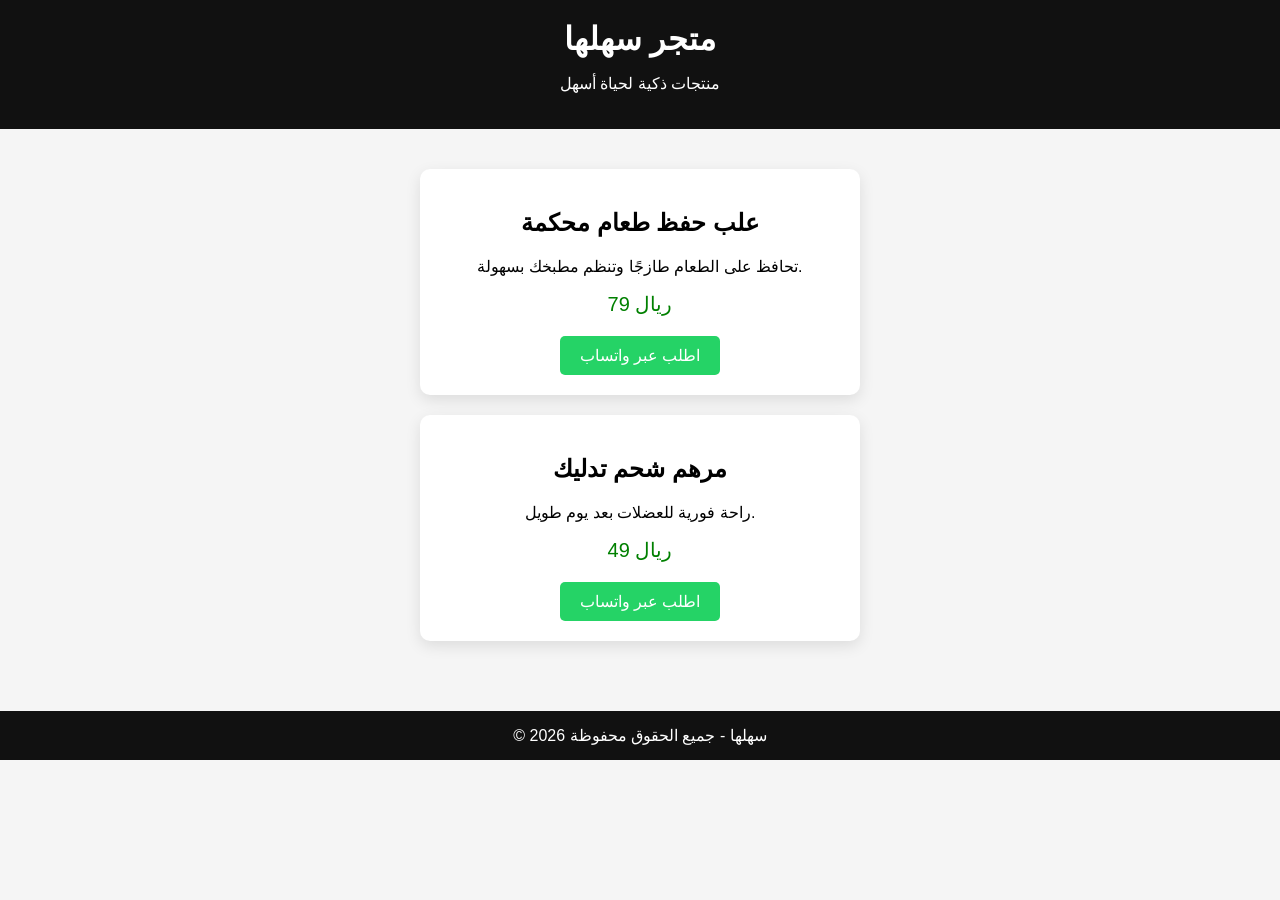
==== index.html @ 3c2faddb "Update and rename README.md to index.html" ====
<!DOCTYPE html>
<html lang="ar">
<head>
<meta charset="UTF-8">
<meta name="viewport" content="width=device-width, initial-scale=1.0">
<title>سهلها | متجر إلكتروني</title>
<style>
body {
font-family: Arial, sans-serif;
margin: 0;
background: #f5f5f5;
text-align: center;
}
header {
background: #111;
color: white;
padding: 20px;
}
h1 { margin: 0; }
.container {
padding: 20px;
}
.product {
background: white;
margin: 20px auto;
padding: 20px;
border-radius: 10px;
width: 90%;
max-width: 400px;
box-shadow: 0 5px 15px rgba(0,0,0,0.1);
}
.price {
font-size: 20px;
color: green;
margin: 10px 0;
}
.button {
display: inline-block;
background: #25D366;
color: white;
padding: 10px 20px;
border-radius: 5px;
text-decoration: none;
margin-top: 10px;
}
footer {
margin-top: 30px;
padding: 15px;
background: #111;
color: white;
}
</style>
</head>
<body>

<header>
<h1>متجر سهلها</h1>
<p>منتجات ذكية لحياة أسهل</p>
</header>

<div class="container">

<div class="product">
<h2>علب حفظ طعام محكمة</h2>
<p>تحافظ على الطعام طازجًا وتنظم مطبخك بسهولة.</p>
<div class="price">79 ريال</div>
<a class="button" href="https://wa.me/9665XXXXXXXX?text=أرغب%20بطلب%20علب%20حفظ%20الطعام">اطلب عبر واتساب</a>
</div>

<div class="product">
<h2>مرهم شحم تدليك</h2>
<p>راحة فورية للعضلات بعد يوم طويل.</p>
<div class="price">49 ريال</div>
<a class="button" href="https://wa.me/9665XXXXXXXX?text=أرغب%20بطلب%20مرهم%20شحم%20التدليك">اطلب عبر واتساب</a>
</div>

</div>

<footer>
© 2026 سهلها - جميع الحقوق محفوظة
</footer>

</body>
</html>
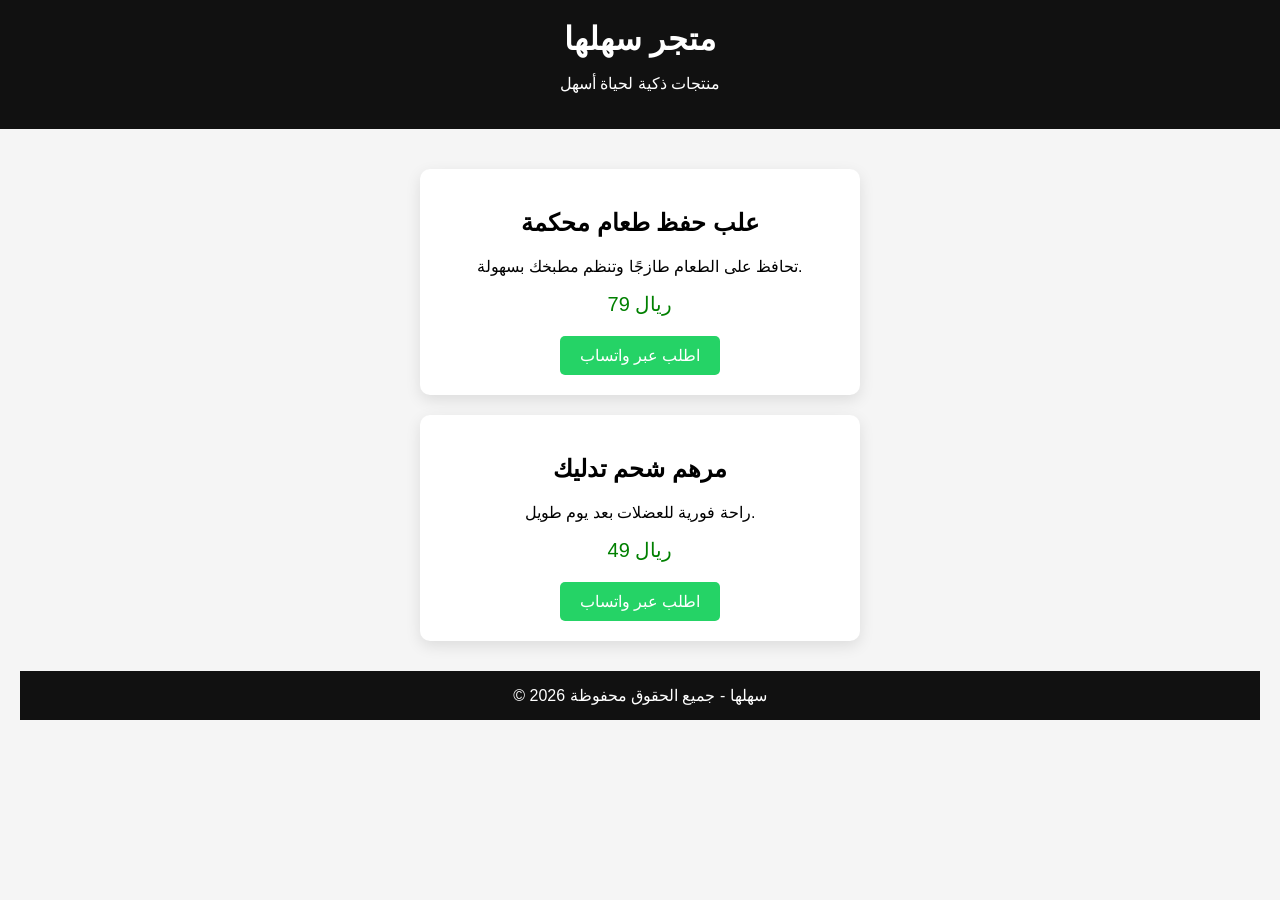
==== commit 51313812: "Update index.html" ====
--- a/index.html
+++ b/index.html
@@ -64,15 +64,15 @@
 <h2>علب حفظ طعام محكمة</h2>
 <p>تحافظ على الطعام طازجًا وتنظم مطبخك بسهولة.</p>
 <div class="price">79 ريال</div>
-<a class="button" href="https://wa.me/9665XXXXXXXX?text=أرغب%20بطلب%20علب%20حفظ%20الطعام">اطلب عبر واتساب</a>
+<a class="button" href="https://wa.me/966569531676XXXXXXX?text=أرغب%20بطلب%20علب%20حفظ%20الطعام">اطلب عبر واتساب</a>
 </div>
 
 <div class="product">
 <h2>مرهم شحم تدليك</h2>
 <p>راحة فورية للعضلات بعد يوم طويل.</p>
 <div class="price">49 ريال</div>
-<a class="button" href="https://wa.me/9665XXXXXXXX?text=أرغب%20بطلب%20مرهم%20شحم%20التدليك">اطلب عبر واتساب</a>
-</div>
+<a class="button" href="https://wa.me/966569531676XXXXXXXX?text=أرغب%20بطلب%20مرهم%20شحم%20التدليك">اطلب عبر واتساب</a>
+</div
 
 </div>
 
